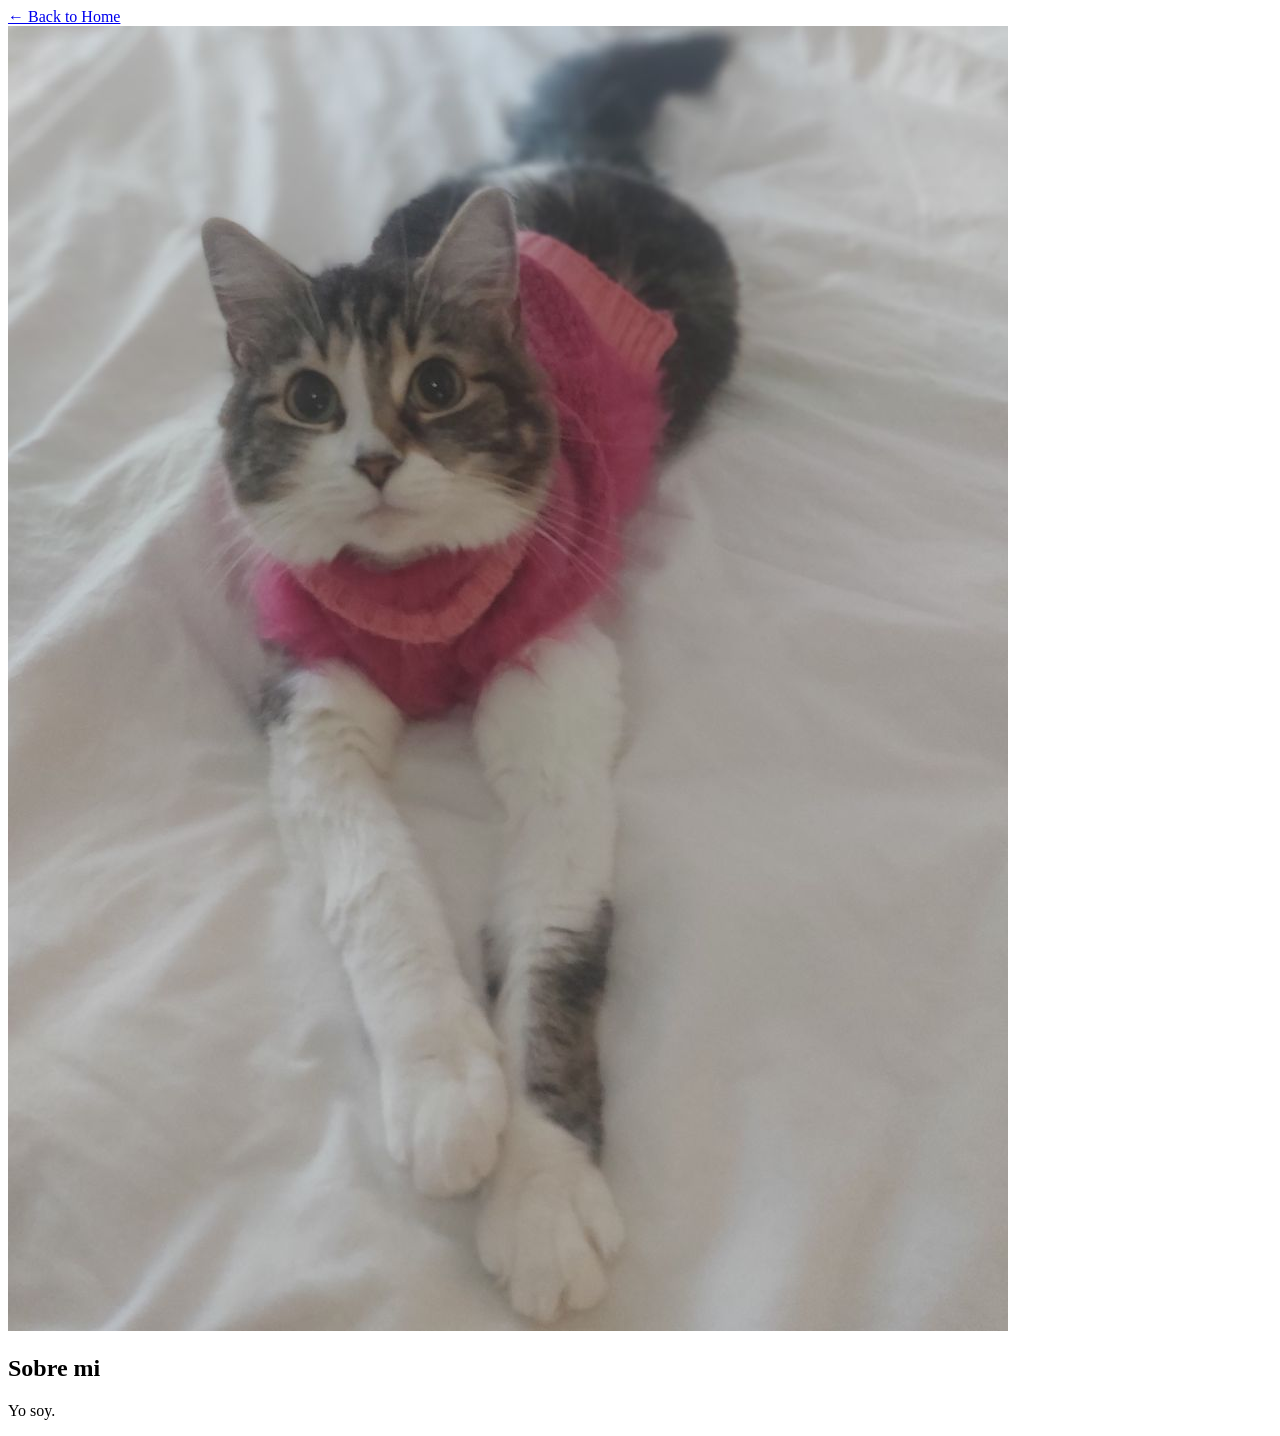
==== about-es.html @ bdafa0c7 "Update about-es.html" ====
<!DOCTYPE html>
<html lang="sp">
<head>
    <meta charset="UTF-8">
    <meta name="viewport" content="width=device-width, initial-scale=1.0">
    <title>Sobre mi | Erika Saavedra</title>
    <link rel="stylesheet" href="styles.css">
</head>

<body>

    <a href="index.html" class="back-btn">← Back to Home</a>

    <section class="about-page">
        <div class="about-container">

            <div class="about-photo">
                <img src="img/chiki3.jpg" alt="Erika Saavedra">
            </div>

            <div class="about-text">
                <h1>Sobre mi</h1>
                <p>Yo soy.</p>
            </div>

        </div>
    </section>

</body>
</html>
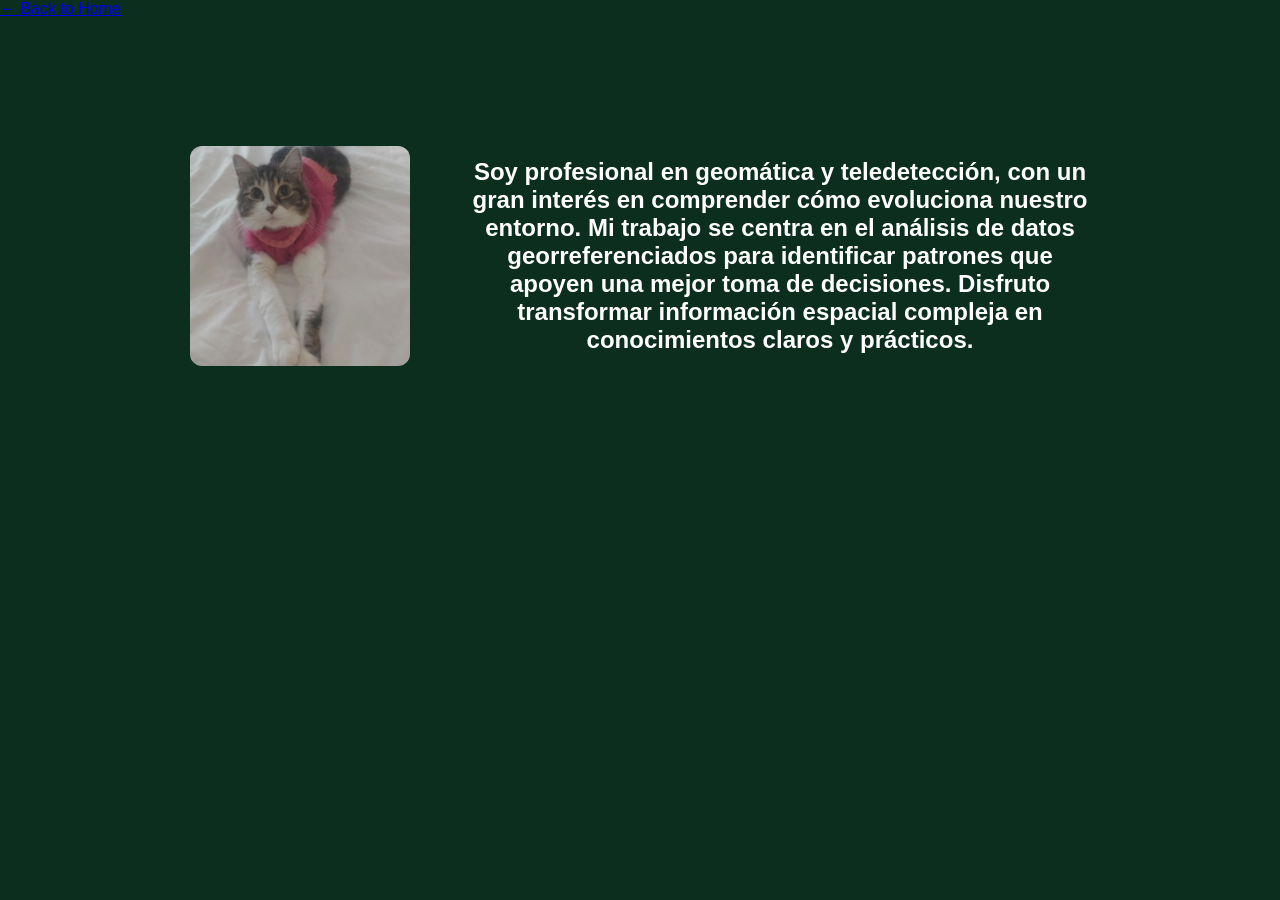
==== commit d2afe028: "Revise 'Sobre mi' section with professional details Updated the about section to provide a detailed " ====
--- a/about-es.html
+++ b/about-es.html
@@ -1,5 +1,5 @@
 <!DOCTYPE html>
-<html lang="sp">
+<html lang="es">
 <head>
     <meta charset="UTF-8">
     <meta name="viewport" content="width=device-width, initial-scale=1.0">
@@ -19,9 +19,10 @@
             </div>
 
             <div class="about-text">
-                <h1>Sobre mi</h1>
-                <p>Yo soy.</p>
-            </div>
+                <h1>Soy profesional en geomática y teledetección, con un gran interés en comprender cómo evoluciona nuestro entorno.
+Mi trabajo se centra en el análisis de datos georreferenciados para identificar patrones que apoyen una mejor toma de decisiones.
+Disfruto transformar información espacial compleja en conocimientos claros y prácticos.</h1>
+               </div>
 
         </div>
     </section>
--- a/styles.css
+++ b/styles.css
@@ -0,0 +1,209 @@
+body {
+    margin: 0;
+    font-family: 'Montserrat', sans-serif;
+    background-color: #0b2e1f;
+    color: white;
+}
+
+/* LANGUAGE SWITCH */
+.lang-switch {
+    position: fixed;
+    top: 15px;
+    right: 20px;
+    z-index: 20;
+}
+
+.lang-switch button {
+    background: #ffeb3b;
+    border: none;
+    padding: 6px 12px;
+    margin-left: 5px;
+    cursor: pointer;
+    border-radius: 5px;
+    font-weight: bold;
+}
+
+.hero {
+    height: 48vh; /* Antes 90vh */
+    background-image: url('https://images.unsplash.com/photo-1500530855697-b586d89ba3ee?auto=format&fit=crop&w=1200&q=60');
+    background-size: cover;
+    background-position: center;
+    position: relative;
+    display: flex;
+    justify-content: center;
+    align-items: center;
+    overflow: hidden; /* IMPORTANTE */
+}
+.hero-content {
+    text-align: center;
+    z-index: 2;
+}
+
+.overlay {
+    position: absolute;
+    inset: 0;
+    background: rgba(0,0,0,0.45);
+    z-index: 1;
+    pointer-events: none;
+}
+
+
+nav {
+    width: 100%;
+    padding: 15px 0;
+    position: fixed;
+    top: 0;
+    background-color: rgba(0,0,0,0.45);
+    backdrop-filter: blur(6px);
+    z-index: 10;
+}
+
+nav ul {
+    list-style: none;
+    display: flex;
+    justify-content: center;
+    gap: 40px;
+    padding: 0;
+}
+
+nav a {
+    color: white;
+    text-decoration: none;
+    font-weight: 500;
+}
+
+
+.name {
+    font-family: 'Pacifico', cursive;
+    font-size: 46px; /* Antes 80px */
+    color: #ffeb3b;
+    margin: 0;
+    letter-spacing: 1px;
+    text-shadow: 0 3px 8px rgba(0,0,0,0.5);
+}
+
+.subtitle {
+    font-size: 18px; /* Antes 22px */
+    margin-top: 8px;
+    opacity: 0.9;
+}
+
+/* PROJECTS */
+
+.projects {
+    position: relative;
+    z-index: 5;
+}
+
+.projects h2 {
+    font-size: 36px;
+    margin-bottom: 40px;
+}
+
+.project-grid {
+    display: grid;
+    grid-template-columns: repeat(3, 1fr);
+    gap: 30px;
+}
+
+.project-card {
+    position: relative;
+    opacity: 0;
+    transform: translateY(20px);
+    transition: all 0.8s ease;
+}
+
+.project-card.visible {
+    opacity: 1;
+    transform: translateY(0);
+}
+
+.project-card img {
+    width: 100%;
+    height: auto;
+    max-height: 260px;
+    object-fit: cover;
+   }
+
+.project-title {
+    position: absolute;
+    top: 50%;
+    left: 50%;
+    transform: translate(-50%, -50%);
+    background: rgba(0,0,0,0.55);
+    padding: 12px 20px;
+    border-radius: 8px;
+    font-size: 20px;
+    font-weight: bold;
+    color: white;
+}
+
+.about-page,
+.contact-page {
+    margin-top: 120px; /* Ajusta si lo quieres más arriba o abajo */
+}
+.about-photo img {
+    width: 220px;
+    height: 220px;
+    object-fit: cover;
+    border-radius: 12px;
+}
+
+.about-container {
+    display: flex;
+    align-items: center;
+    justify-content: center;
+    gap: 60px;
+
+    max-width: 900px;
+    margin: 60px auto;
+    /*padding: 20px;*/
+}
+
+.keywords {
+    margin-top: 12px;
+    font-size: 16px;
+    opacity: 0.85;
+    letter-spacing: 0.5px;
+    text-align: center;
+    color: #f2f2f2; /* mismo color que tu nombre */
+    font-weight: 500;
+}
+
+@media (max-width: 900px) {
+    .project-grid {
+        grid-template-columns: repeat(2, 1fr);
+    }
+}
+
+@media (max-width: 600px) {
+    .project-grid {
+        grid-template-columns: 1fr;
+    }
+
+    .project-card img {
+        max-height: 180px;
+    }
+}
+
+h1, h2, h3, p {
+    text-align: center;
+}
+
+
+img {
+    width: 100%;
+    height: auto;
+    max-width: 600px;   /* evita imágenes gigantes */
+    display: block;
+    margin: 0 auto;     /* centra las imágenes */
+    border-radius: 10px;
+}
+
+/* CONTENEDOR GENERAL PARA CENTRAR TODO */
+.main-container {
+    max-width: 1200px;   /* evita que el contenido se estire demasiado */
+    margin: 0 auto;      /* centra todo */
+    padding: 0 20px;     /* espacio lateral */
+}
+
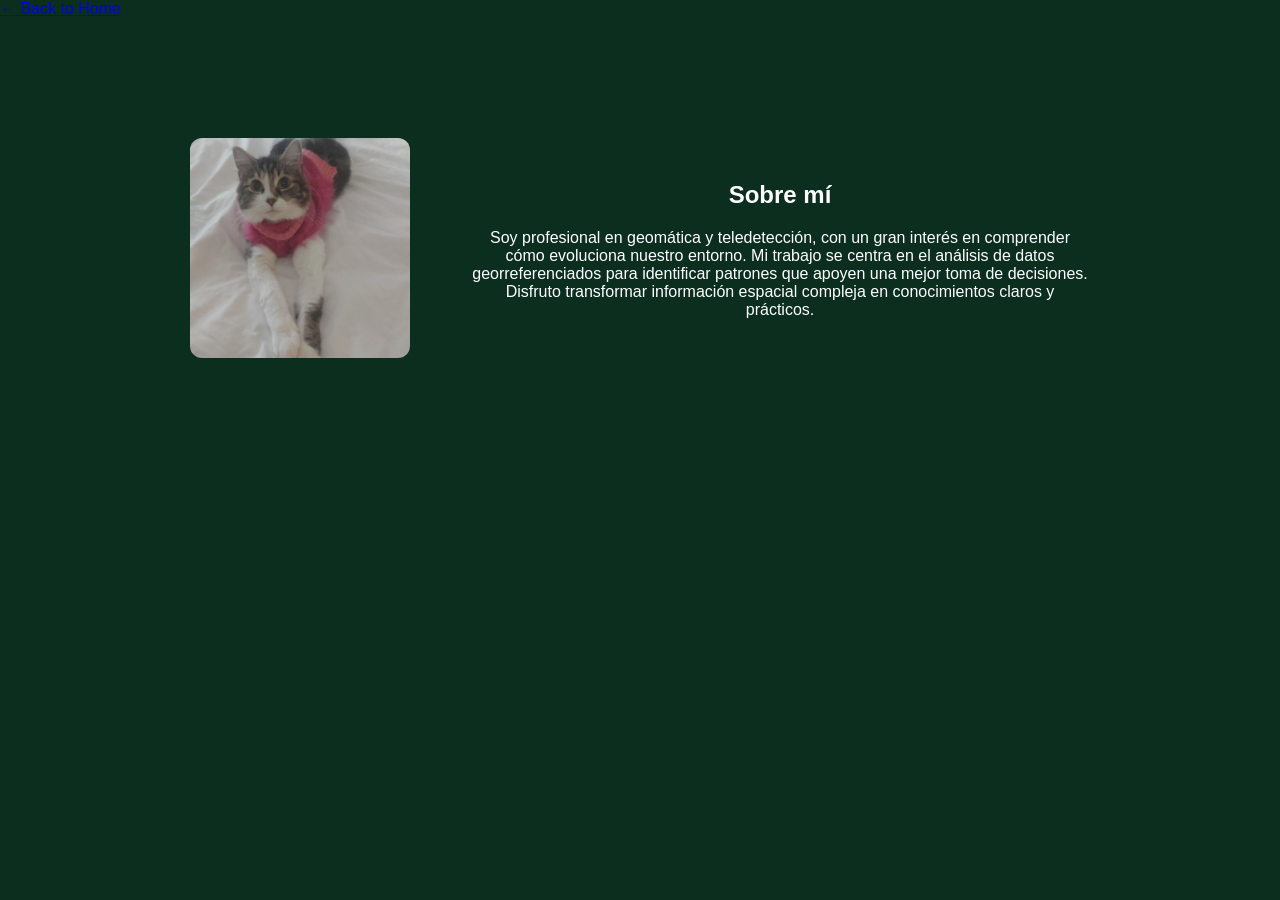
==== commit fbb2bd46: "Update about-es.html" ====
--- a/about-es.html
+++ b/about-es.html
@@ -19,12 +19,12 @@
             </div>
 
             <div class="about-text">
-                <h1>Soy profesional en geomática y teledetección, con un gran interés en comprender cómo evoluciona nuestro entorno.
+                <h1> Sobre mí </h1>
+                   <p> Soy profesional en geomática y teledetección, con un gran interés en comprender cómo evoluciona nuestro entorno.
 Mi trabajo se centra en el análisis de datos georreferenciados para identificar patrones que apoyen una mejor toma de decisiones.
-Disfruto transformar información espacial compleja en conocimientos claros y prácticos.</h1>
+Disfruto transformar información espacial compleja en conocimientos claros y prácticos.</p>
                </div>
-
-        </div>
+            </div>
     </section>
 
 </body>
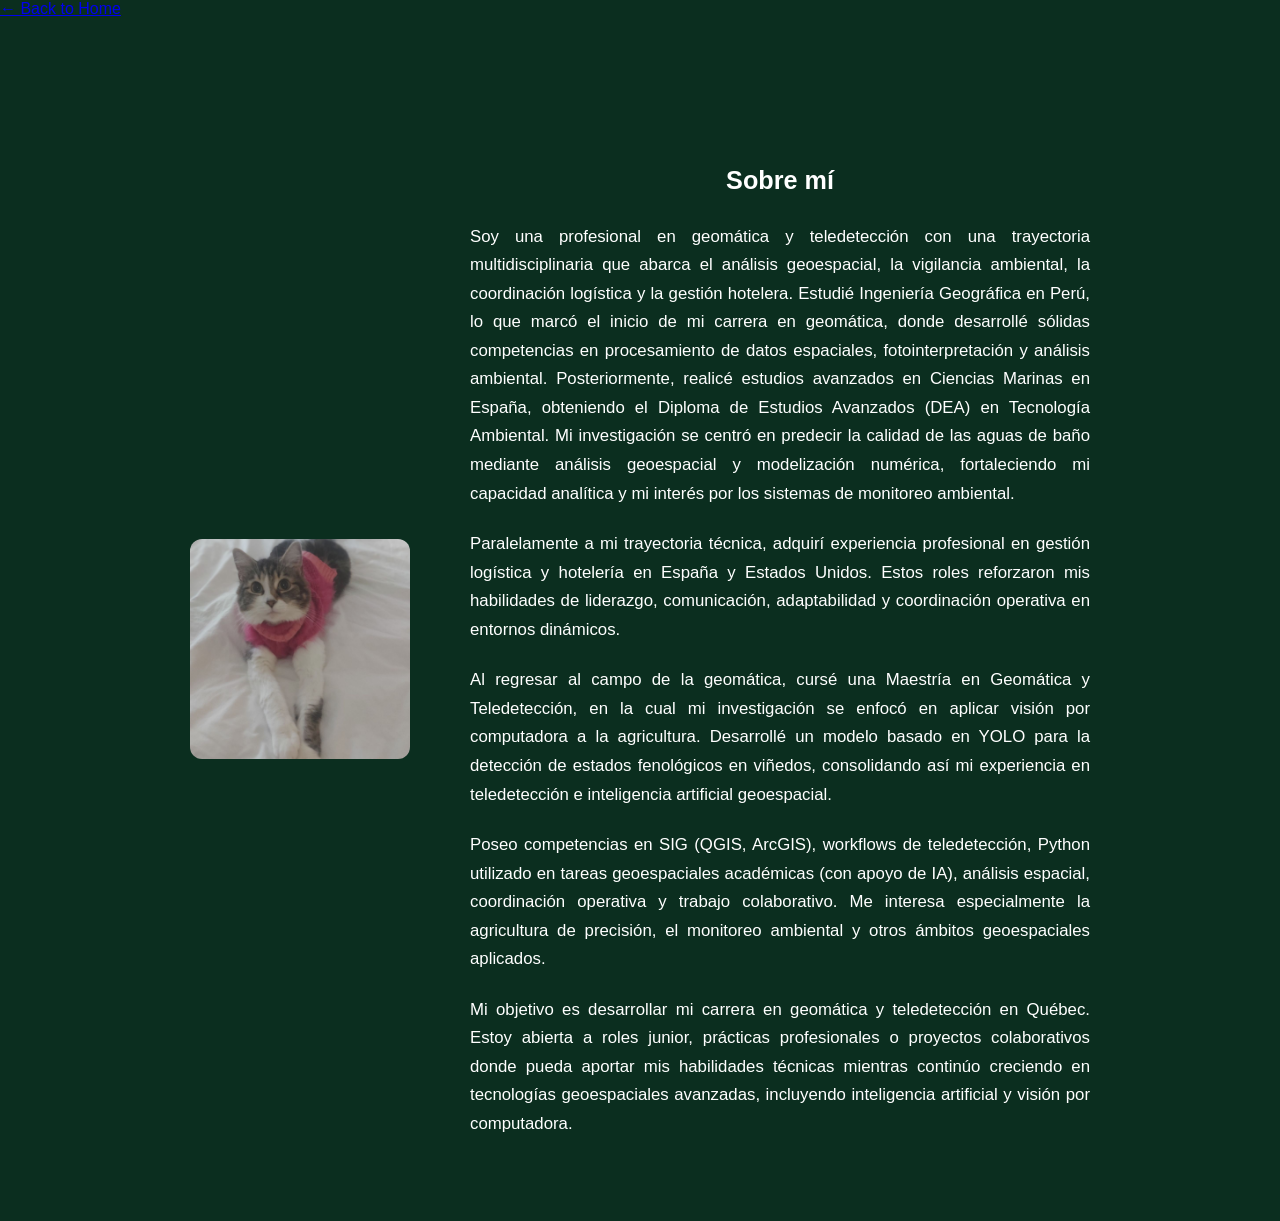
==== commit 31245e4f: "Update about-es.html" ====
--- a/about-es.html
+++ b/about-es.html
@@ -20,9 +20,16 @@
 
             <div class="about-text">
                 <h1> Sobre mí </h1>
-                   <p> Soy profesional en geomática y teledetección, con un gran interés en comprender cómo evoluciona nuestro entorno.
-Mi trabajo se centra en el análisis de datos georreferenciados para identificar patrones que apoyen una mejor toma de decisiones.
-Disfruto transformar información espacial compleja en conocimientos claros y prácticos.</p>
+                   <p>Soy una profesional en geomática y teledetección con una trayectoria multidisciplinaria que abarca el análisis geoespacial, la vigilancia ambiental, la coordinación logística y la gestión hotelera. Estudié Ingeniería Geográfica en Perú, lo que marcó el inicio de mi carrera en geomática, donde desarrollé sólidas competencias en procesamiento de datos espaciales, fotointerpretación y análisis ambiental. Posteriormente, realicé estudios avanzados en Ciencias Marinas en España, obteniendo el Diploma de Estudios Avanzados (DEA) en Tecnología Ambiental. Mi investigación se centró en predecir la calidad de las aguas de baño mediante análisis geoespacial y modelización numérica, fortaleciendo mi capacidad analítica y mi interés por los sistemas de monitoreo ambiental.
+
+<p>Paralelamente a mi trayectoria técnica, adquirí experiencia profesional en gestión logística y hotelería en España y Estados Unidos. Estos roles reforzaron mis habilidades de liderazgo, comunicación, adaptabilidad y coordinación operativa en entornos dinámicos.</p>
+
+<p>Al regresar al campo de la geomática, cursé una Maestría en Geomática y Teledetección, en la cual mi investigación se enfocó en aplicar visión por computadora a la agricultura. Desarrollé un modelo basado en YOLO para la detección de estados fenológicos en viñedos, consolidando así mi experiencia en teledetección e inteligencia artificial geoespacial.</p>
+
+<p>Poseo competencias en SIG (QGIS, ArcGIS), workflows de teledetección, Python utilizado en tareas geoespaciales académicas (con apoyo de IA), análisis espacial, coordinación operativa y trabajo colaborativo. Me interesa especialmente la agricultura de precisión, el monitoreo ambiental y otros ámbitos geoespaciales aplicados.</p>
+
+<p>Mi objetivo es desarrollar mi carrera en geomática y teledetección en Québec. Estoy abierta a roles junior, prácticas profesionales o proyectos colaborativos donde pueda aportar mis habilidades técnicas mientras continúo creciendo en tecnologías geoespaciales avanzadas, incluyendo inteligencia artificial y visión por computadora.</p>
+
                </div>
             </div>
     </section>
--- a/styles.css
+++ b/styles.css
@@ -25,7 +25,7 @@
 
 .hero {
     height: 48vh; /* Antes 90vh */
-    background-image: url('https://images.unsplash.com/photo-1500530855697-b586d89ba3ee?auto=format&fit=crop&w=1200&q=60');
+    background-image: url('ortofotos_portafolio.jpg');
     background-size: cover;
     background-position: center;
     position: relative;
@@ -160,6 +160,17 @@
     /*padding: 20px;*/
 }
 
+.about-text {
+    max-width: 800px;
+    margin: 0 auto;
+    line-height: 1.7;
+    font-size: 1.05rem;
+}
+
+.about-text p {
+    margin-bottom: 22px;
+}
+
 .keywords {
     margin-top: 12px;
     font-size: 16px;
@@ -189,7 +200,9 @@
 h1, h2, h3, p {
     text-align: center;
 }
-
+p {
+    text-align: justify;
+}
 
 img {
     width: 100%;
